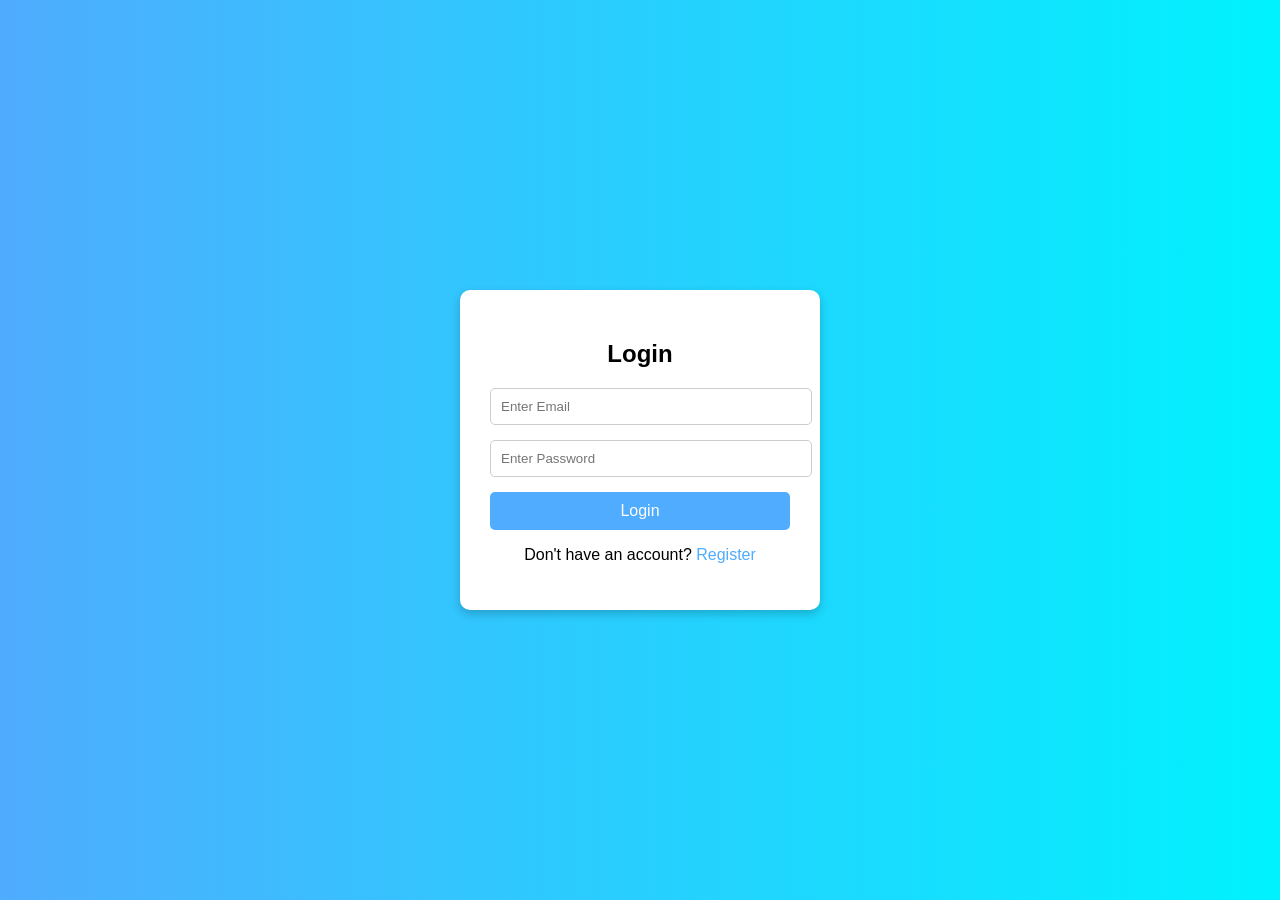
==== index.html @ e9d3bcdb "index" ====
<!DOCTYPE html>
<html lang="en">
<head>
    <meta charset="UTF-8">
    <meta name="viewport" content="width=device-width, initial-scale=1.0">
    <title>Login Page</title>

    <style>
        body {
            margin: 0;
            padding: 0;
            font-family: Arial, sans-serif;
            background: linear-gradient(to right, #4facfe, #00f2fe);
            height: 100vh;
            display: flex;
            justify-content: center;
            align-items: center;
        }

        .login-box {
            background: white;
            padding: 30px;
            border-radius: 10px;
            width: 300px;
            box-shadow: 0px 4px 10px rgba(0,0,0,0.2);
        }

        .login-box h2 {
            text-align: center;
            margin-bottom: 20px;
        }

        .input-box {
            margin-bottom: 15px;
        }

        .input-box input {
            width: 100%;
            padding: 10px;
            border: 1px solid #ccc;
            border-radius: 5px;
        }

        .btn {
            width: 100%;
            padding: 10px;
            background: #4facfe;
            border: none;
            color: white;
            font-size: 16px;
            border-radius: 5px;
            cursor: pointer;
        }

        .btn:hover {
            background: #00c6ff;
        }

        .footer {
            text-align: center;
            margin-top: 10px;
        }

        .footer a {
            text-decoration: none;
            color: #4facfe;
        }
    </style>
</head>

<body>

<div class="login-box">
    <h2>Login</h2>

    <form action="#" method="POST">
        <div class="input-box">
            <input type="email" name="email" placeholder="Enter Email" required>
        </div>

        <div class="input-box">
            <input type="password" name="password" placeholder="Enter Password" required>
        </div>

        <button type="submit" class="btn">Login</button>
    </form>

    <div class="footer">
        <p>Don't have an account? <a href="#">Register</a></p>
    </div>
</div>

</body>
</html>
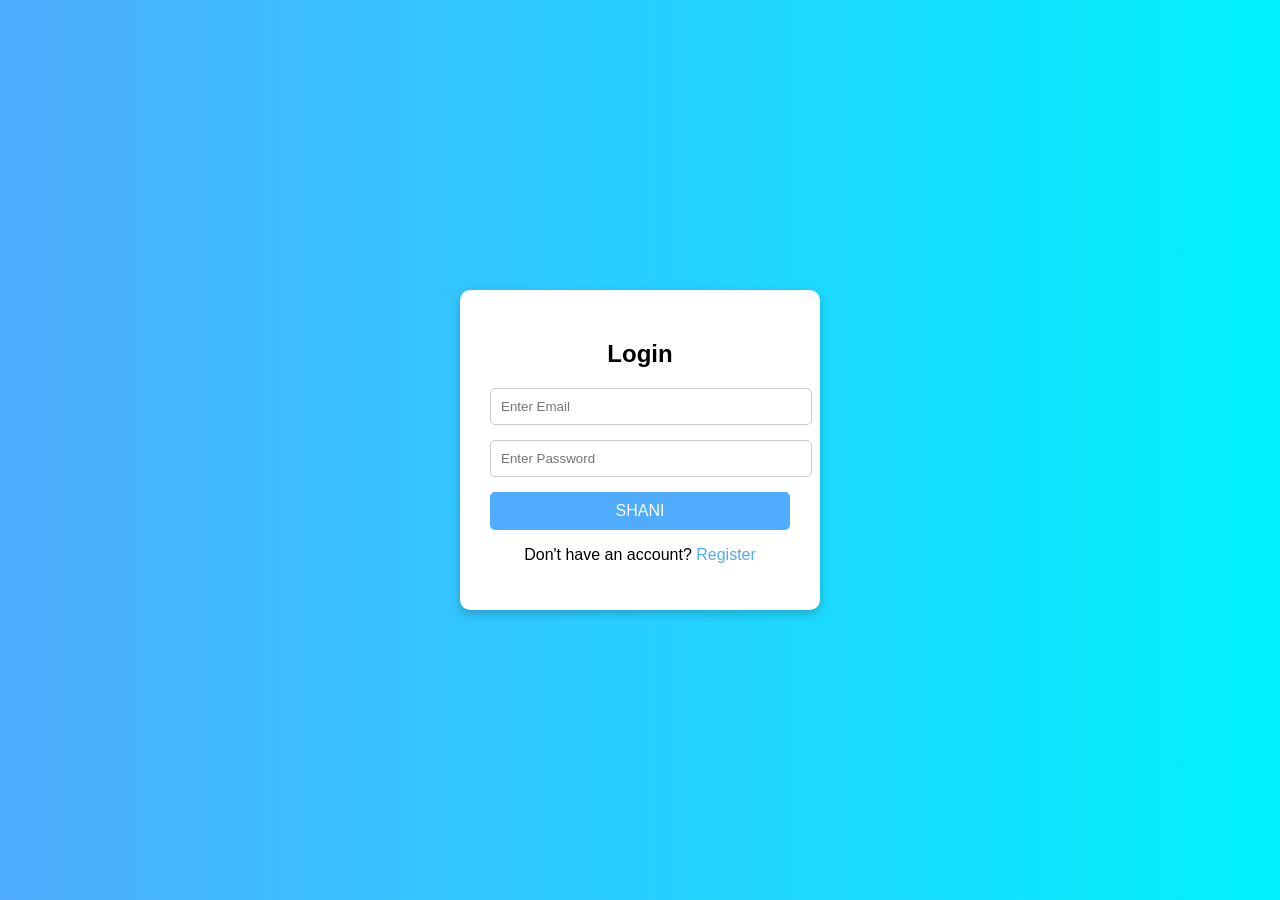
==== commit 1663ea12: "T" ====
--- a/index.html
+++ b/index.html
@@ -82,7 +82,7 @@
             <input type="password" name="password" placeholder="Enter Password" required>
         </div>
 
-        <button type="submit" class="btn">Login</button>
+        <button type="submit" class="btn">SHANI</button>
     </form>
 
     <div class="footer">
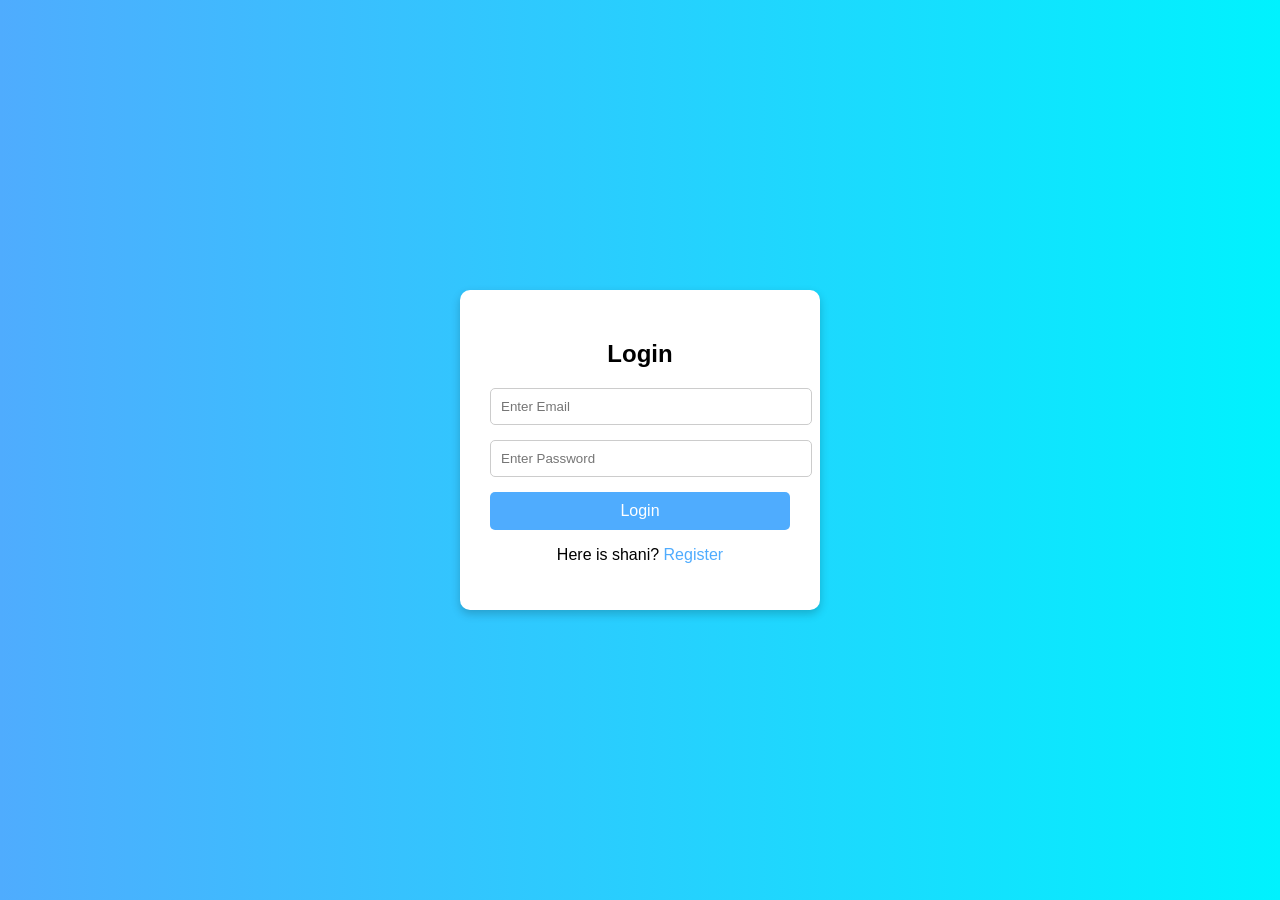
==== commit 57311cf9: "t" ====
--- a/index.html
+++ b/index.html
@@ -82,11 +82,11 @@
             <input type="password" name="password" placeholder="Enter Password" required>
         </div>
 
-        <button type="submit" class="btn">SHANI</button>
+        <button type="submit" class="btn">Login</button>
     </form>
 
     <div class="footer">
-        <p>Don't have an account? <a href="#">Register</a></p>
+        <p>Here is shani? <a href="#">Register</a></p>
     </div>
 </div>
 
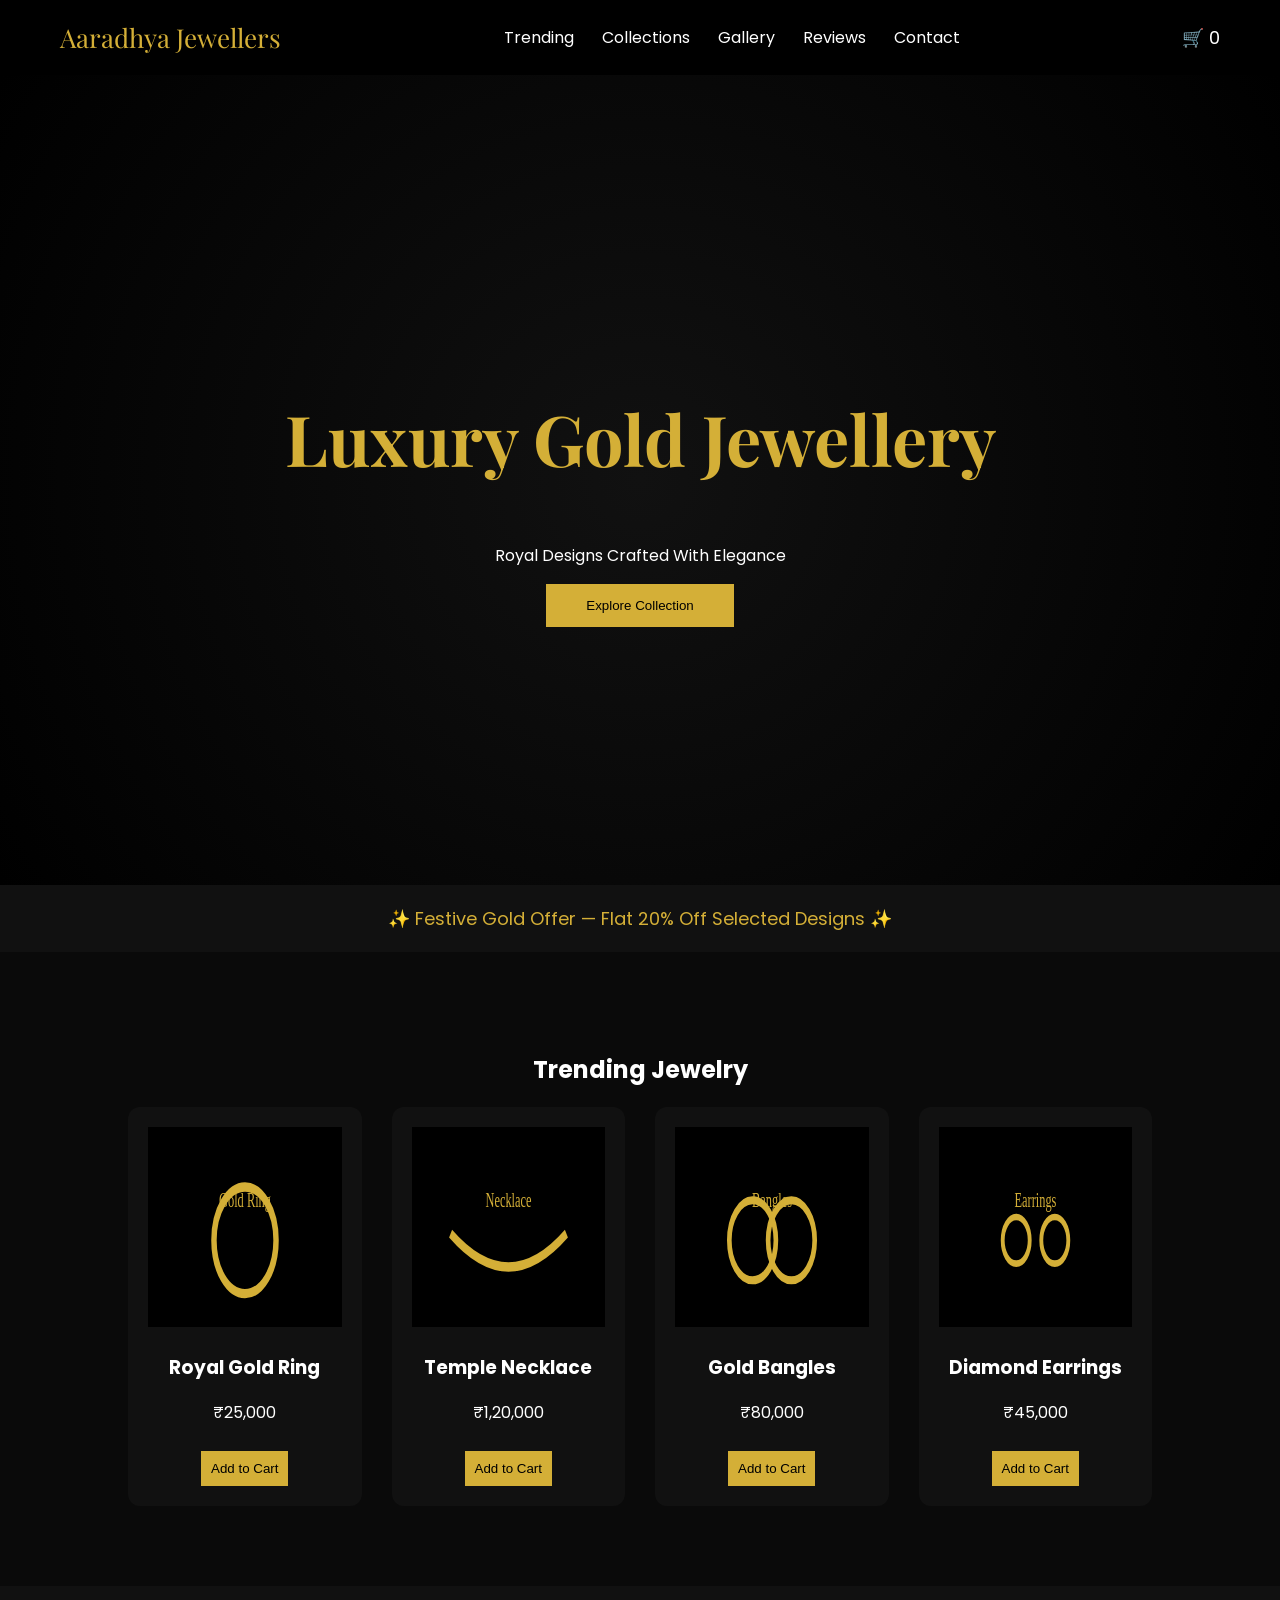
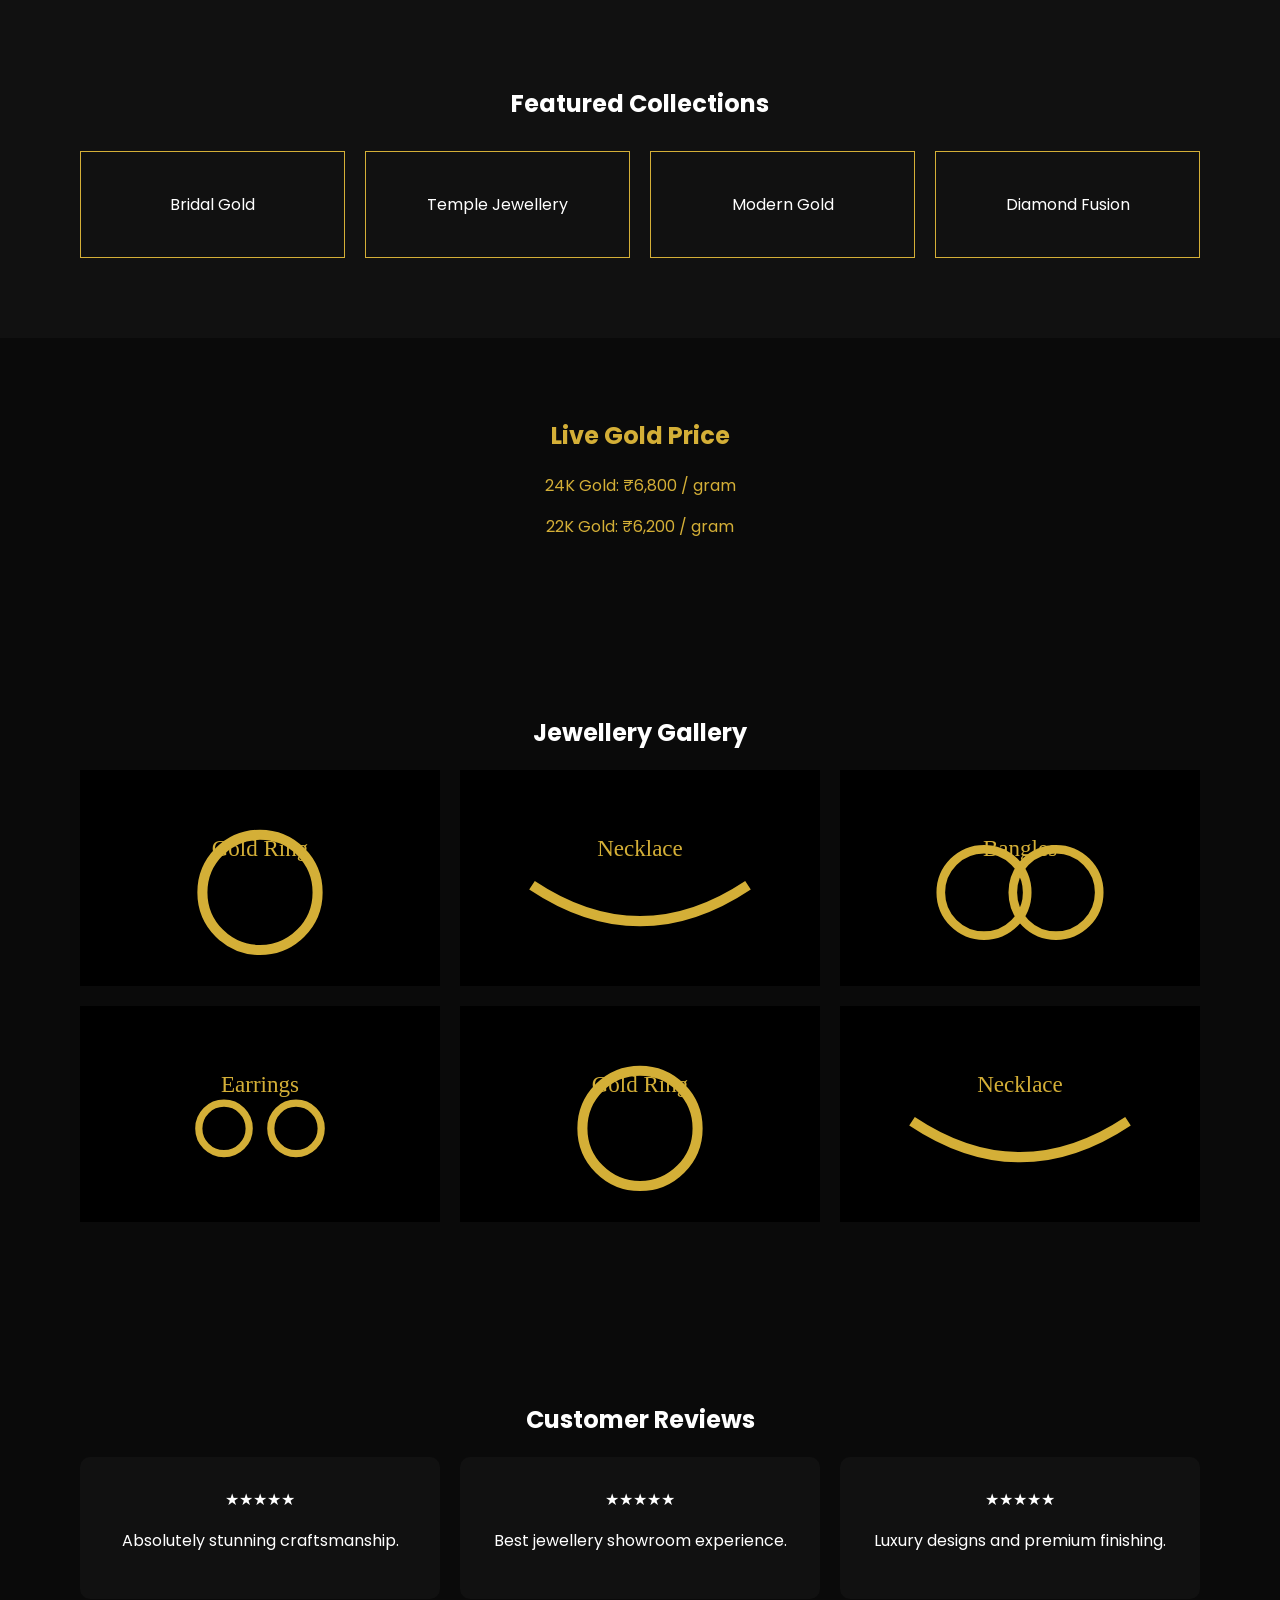
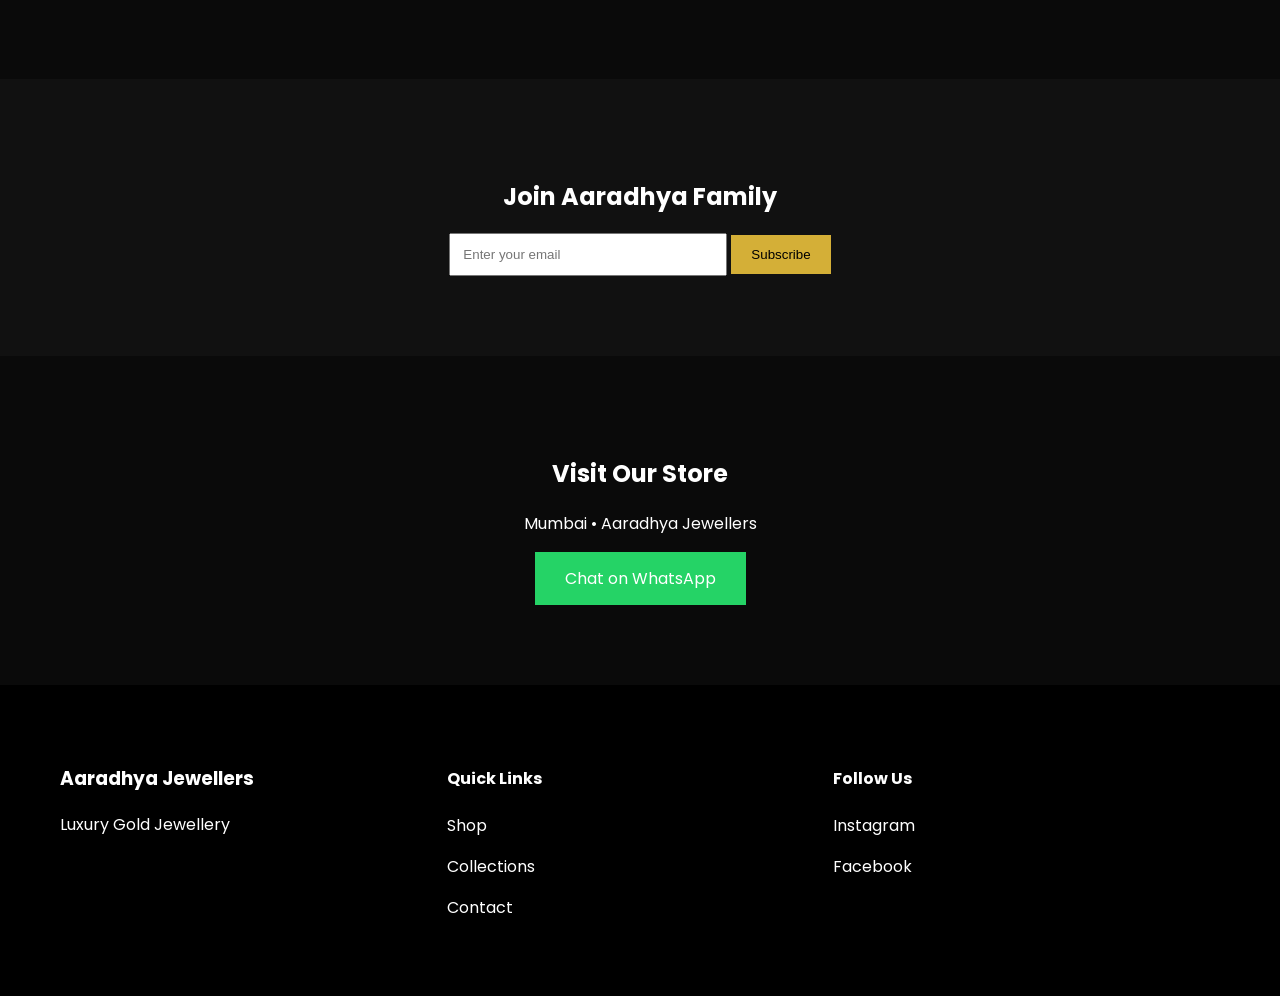
==== commit a6c3c6de: "sk" ====
--- a/index.html
+++ b/index.html
@@ -1,94 +1,214 @@
+
 <!DOCTYPE html>
 <html lang="en">
 <head>
-    <meta charset="UTF-8">
-    <meta name="viewport" content="width=device-width, initial-scale=1.0">
-    <title>Login Page</title>
-
-    <style>
-        body {
-            margin: 0;
-            padding: 0;
-            font-family: Arial, sans-serif;
-            background: linear-gradient(to right, #4facfe, #00f2fe);
-            height: 100vh;
-            display: flex;
-            justify-content: center;
-            align-items: center;
-        }
-
-        .login-box {
-            background: white;
-            padding: 30px;
-            border-radius: 10px;
-            width: 300px;
-            box-shadow: 0px 4px 10px rgba(0,0,0,0.2);
-        }
-
-        .login-box h2 {
-            text-align: center;
-            margin-bottom: 20px;
-        }
-
-        .input-box {
-            margin-bottom: 15px;
-        }
-
-        .input-box input {
-            width: 100%;
-            padding: 10px;
-            border: 1px solid #ccc;
-            border-radius: 5px;
-        }
-
-        .btn {
-            width: 100%;
-            padding: 10px;
-            background: #4facfe;
-            border: none;
-            color: white;
-            font-size: 16px;
-            border-radius: 5px;
-            cursor: pointer;
-        }
-
-        .btn:hover {
-            background: #00c6ff;
-        }
-
-        .footer {
-            text-align: center;
-            margin-top: 10px;
-        }
-
-        .footer a {
-            text-decoration: none;
-            color: #4facfe;
-        }
-    </style>
+<meta charset="UTF-8">
+<meta name="viewport" content="width=device-width, initial-scale=1.0">
+<title>Aaradhya Jewellers | Luxury Gold</title>
+
+<link rel="stylesheet" href="css/style.css">
+
+<link href="https://fonts.googleapis.com/css2?family=Playfair+Display:wght@500;700&family=Poppins:wght@300;400;500&display=swap" rel="stylesheet">
+
 </head>
 
 <body>
 
-<div class="login-box">
-    <h2>Login</h2>
-
-    <form action="#" method="POST">
-        <div class="input-box">
-            <input type="email" name="email" placeholder="Enter Email" required>
-        </div>
-
-        <div class="input-box">
-            <input type="password" name="password" placeholder="Enter Password" required>
-        </div>
-
-        <button type="submit" class="btn">Login</button>
-    </form>
-
-    <div class="footer">
-        <p>Here is shani? <a href="#">Register</a></p>
-    </div>
-</div>
+<header class="navbar">
+<div class="logo">Aaradhya Jewellers</div>
+
+<nav>
+<a href="#trending">Trending</a>
+<a href="#collections">Collections</a>
+<a href="#gallery">Gallery</a>
+<a href="#reviews">Reviews</a>
+<a href="#contact">Contact</a>
+</nav>
+
+<div class="cart">
+🛒 <span id="cart-count">0</span>
+</div>
+
+</header>
+
+
+<section class="hero">
+
+<div class="hero-inner">
+
+<h1>Luxury Gold Jewellery</h1>
+<p>Royal Designs Crafted With Elegance</p>
+
+<button onclick="scrollToProducts()">Explore Collection</button>
+
+</div>
+
+</section>
+
+
+<section class="offer">
+✨ Festive Gold Offer — Flat 20% Off Selected Designs ✨
+</section>
+
+
+<section id="trending" class="products">
+
+<h2>Trending Jewelry</h2>
+
+<div class="grid">
+
+<div class="card">
+<img src="images/ring.svg">
+<h3>Royal Gold Ring</h3>
+<p>₹25,000</p>
+<button onclick="addCart()">Add to Cart</button>
+</div>
+
+<div class="card">
+<img src="images/necklace.svg">
+<h3>Temple Necklace</h3>
+<p>₹1,20,000</p>
+<button onclick="addCart()">Add to Cart</button>
+</div>
+
+<div class="card">
+<img src="images/bangles.svg">
+<h3>Gold Bangles</h3>
+<p>₹80,000</p>
+<button onclick="addCart()">Add to Cart</button>
+</div>
+
+<div class="card">
+<img src="images/earrings.svg">
+<h3>Diamond Earrings</h3>
+<p>₹45,000</p>
+<button onclick="addCart()">Add to Cart</button>
+</div>
+
+</div>
+
+</section>
+
+
+<section id="collections" class="collections">
+
+<h2>Featured Collections</h2>
+
+<div class="collection-grid">
+
+<div class="collection">Bridal Gold</div>
+<div class="collection">Temple Jewellery</div>
+<div class="collection">Modern Gold</div>
+<div class="collection">Diamond Fusion</div>
+
+</div>
+
+</section>
+
+
+<section class="gold-price">
+
+<h2>Live Gold Price</h2>
+
+<p>24K Gold: ₹6,800 / gram</p>
+<p>22K Gold: ₹6,200 / gram</p>
+
+</section>
+
+
+<section id="gallery" class="gallery">
+
+<h2>Jewellery Gallery</h2>
+
+<div class="gallery-grid">
+
+<img src="images/ring.svg">
+<img src="images/necklace.svg">
+<img src="images/bangles.svg">
+<img src="images/earrings.svg">
+<img src="images/ring.svg">
+<img src="images/necklace.svg">
+
+</div>
+
+</section>
+
+
+<section id="reviews" class="reviews">
+
+<h2>Customer Reviews</h2>
+
+<div class="review-grid">
+
+<div class="review">
+★★★★★
+<p>Absolutely stunning craftsmanship.</p>
+</div>
+
+<div class="review">
+★★★★★
+<p>Best jewellery showroom experience.</p>
+</div>
+
+<div class="review">
+★★★★★
+<p>Luxury designs and premium finishing.</p>
+</div>
+
+</div>
+
+</section>
+
+
+<section class="newsletter">
+
+<h2>Join Aaradhya Family</h2>
+
+<input placeholder="Enter your email">
+<button>Subscribe</button>
+
+</section>
+
+
+<section id="contact" class="contact">
+
+<h2>Visit Our Store</h2>
+
+<p>Mumbai • Aaradhya Jewellers</p>
+
+<a class="whatsapp">Chat on WhatsApp</a>
+
+</section>
+
+
+<footer>
+
+<div class="footer-grid">
+
+<div>
+<h3>Aaradhya Jewellers</h3>
+Luxury Gold Jewellery
+</div>
+
+<div>
+<h4>Quick Links</h4>
+<p>Shop</p>
+<p>Collections</p>
+<p>Contact</p>
+</div>
+
+<div>
+<h4>Follow Us</h4>
+<p>Instagram</p>
+<p>Facebook</p>
+</div>
+
+</div>
+
+</footer>
+
+
+<script src="js/script.js"></script>
 
 </body>
-</html>+</html>
--- a/css/style.css
+++ b/css/style.css
@@ -0,0 +1,190 @@
+
+body{
+margin:0;
+font-family:Poppins;
+background:#0a0a0a;
+color:white;
+}
+
+.navbar{
+display:flex;
+justify-content:space-between;
+align-items:center;
+padding:20px 60px;
+background:black;
+}
+
+.logo{
+font-family:'Playfair Display';
+font-size:26px;
+color:#d4af37;
+}
+
+nav a{
+margin:0 12px;
+text-decoration:none;
+color:white;
+}
+
+.cart{
+font-size:18px;
+}
+
+.hero{
+height:90vh;
+display:flex;
+justify-content:center;
+align-items:center;
+text-align:center;
+background:radial-gradient(circle,#111,#000);
+}
+
+.hero h1{
+font-family:'Playfair Display';
+font-size:70px;
+color:#d4af37;
+}
+
+.hero button{
+padding:14px 40px;
+background:#d4af37;
+border:none;
+cursor:pointer;
+}
+
+.offer{
+background:#111;
+color:#d4af37;
+text-align:center;
+padding:20px;
+font-size:18px;
+}
+
+.products{
+padding:80px 10%;
+text-align:center;
+}
+
+.grid{
+display:grid;
+grid-template-columns:repeat(auto-fit,minmax(220px,1fr));
+gap:30px;
+}
+
+.card{
+background:#111;
+padding:20px;
+border-radius:12px;
+transition:0.4s;
+}
+
+.card:hover{
+transform:translateY(-10px);
+box-shadow:0 0 30px #d4af37;
+}
+
+.card img{
+width:100%;
+height:200px;
+}
+
+.card button{
+margin-top:10px;
+padding:10px;
+background:#d4af37;
+border:none;
+}
+
+.collections{
+padding:80px;
+text-align:center;
+background:#111;
+}
+
+.collection-grid{
+display:grid;
+grid-template-columns:repeat(4,1fr);
+gap:20px;
+margin-top:30px;
+}
+
+.collection{
+padding:40px;
+border:1px solid #d4af37;
+}
+
+.gold-price{
+padding:60px;
+text-align:center;
+color:#d4af37;
+}
+
+.gallery{
+padding:80px;
+text-align:center;
+}
+
+.gallery-grid{
+display:grid;
+grid-template-columns:repeat(3,1fr);
+gap:20px;
+}
+
+.gallery img{
+width:100%;
+}
+
+.reviews{
+padding:80px;
+text-align:center;
+}
+
+.review-grid{
+display:grid;
+grid-template-columns:repeat(auto-fit,minmax(250px,1fr));
+gap:20px;
+}
+
+.review{
+background:#111;
+padding:30px;
+border-radius:10px;
+}
+
+.newsletter{
+padding:80px;
+text-align:center;
+background:#111;
+}
+
+.newsletter input{
+padding:12px;
+width:250px;
+}
+
+.newsletter button{
+padding:12px 20px;
+background:#d4af37;
+border:none;
+}
+
+.contact{
+padding:80px;
+text-align:center;
+}
+
+.whatsapp{
+background:#25D366;
+padding:14px 30px;
+display:inline-block;
+}
+
+footer{
+background:black;
+padding:60px;
+}
+
+.footer-grid{
+display:grid;
+grid-template-columns:repeat(3,1fr);
+}
